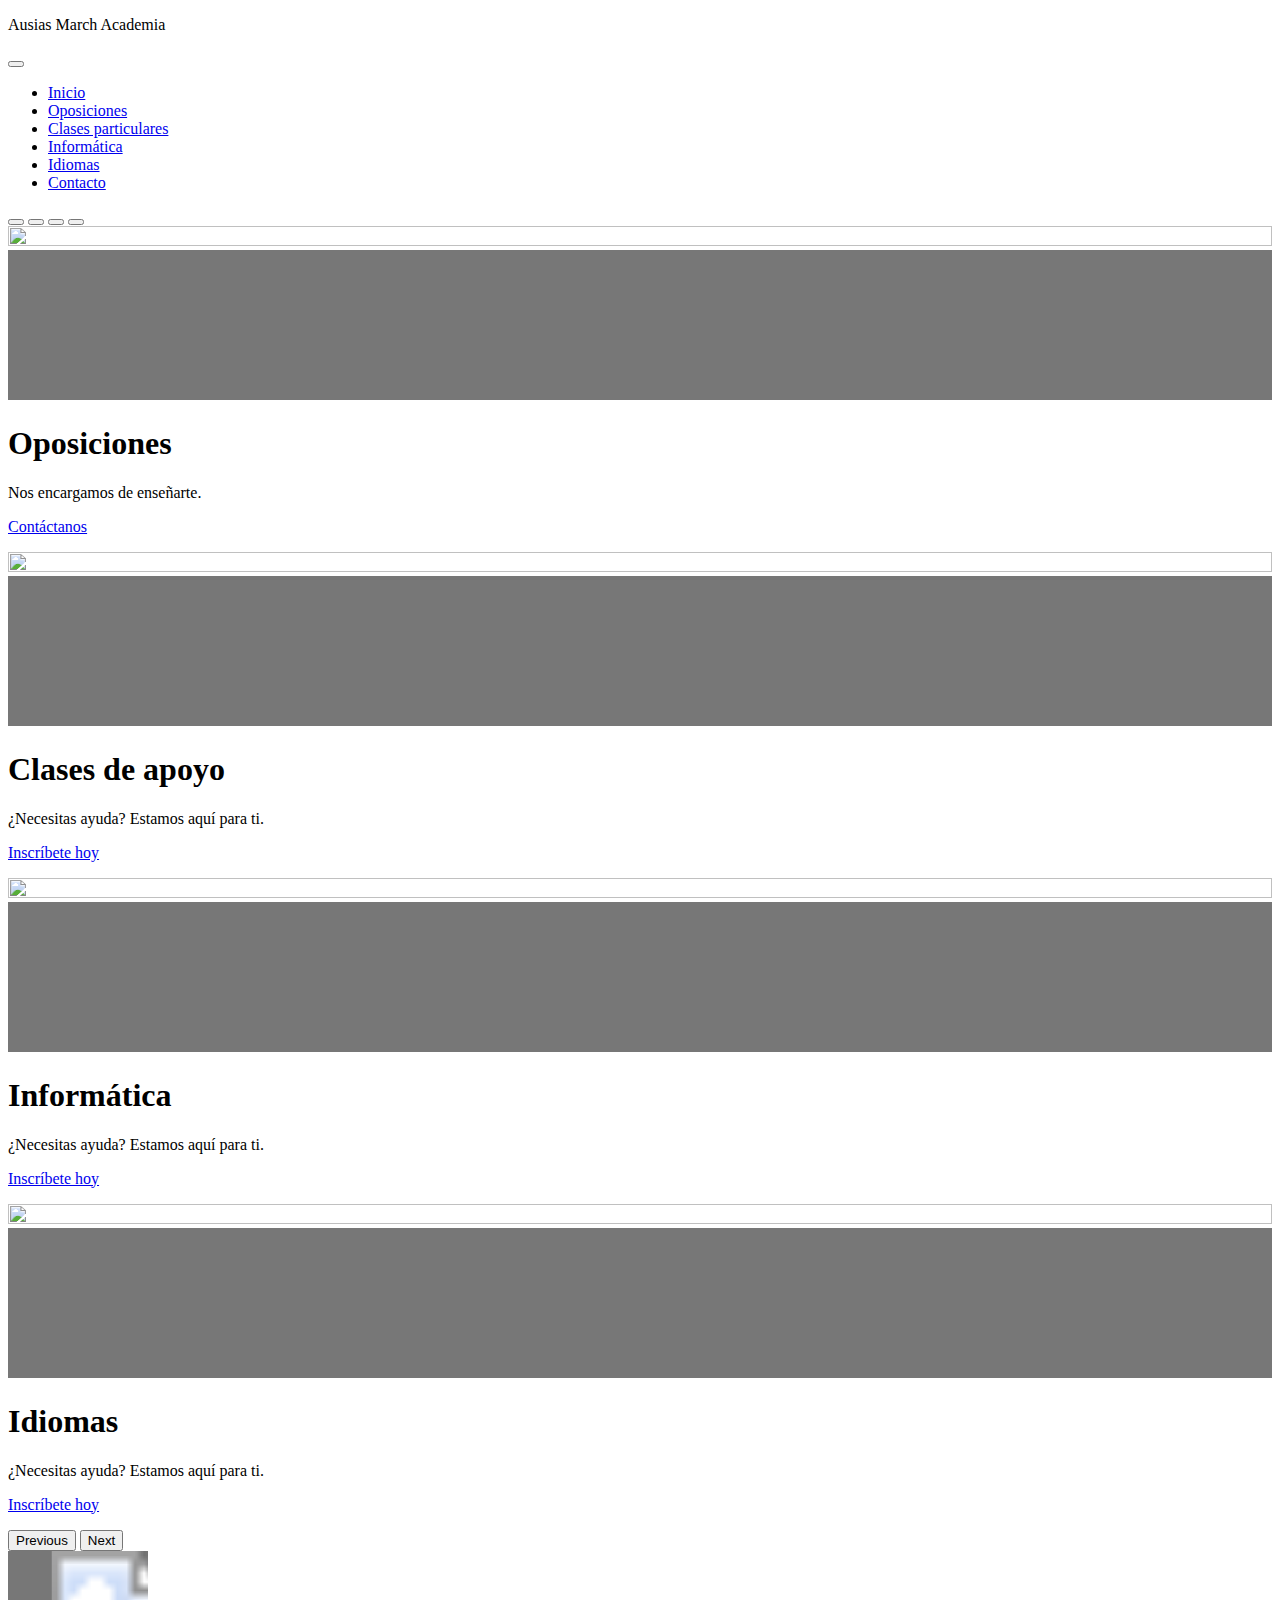
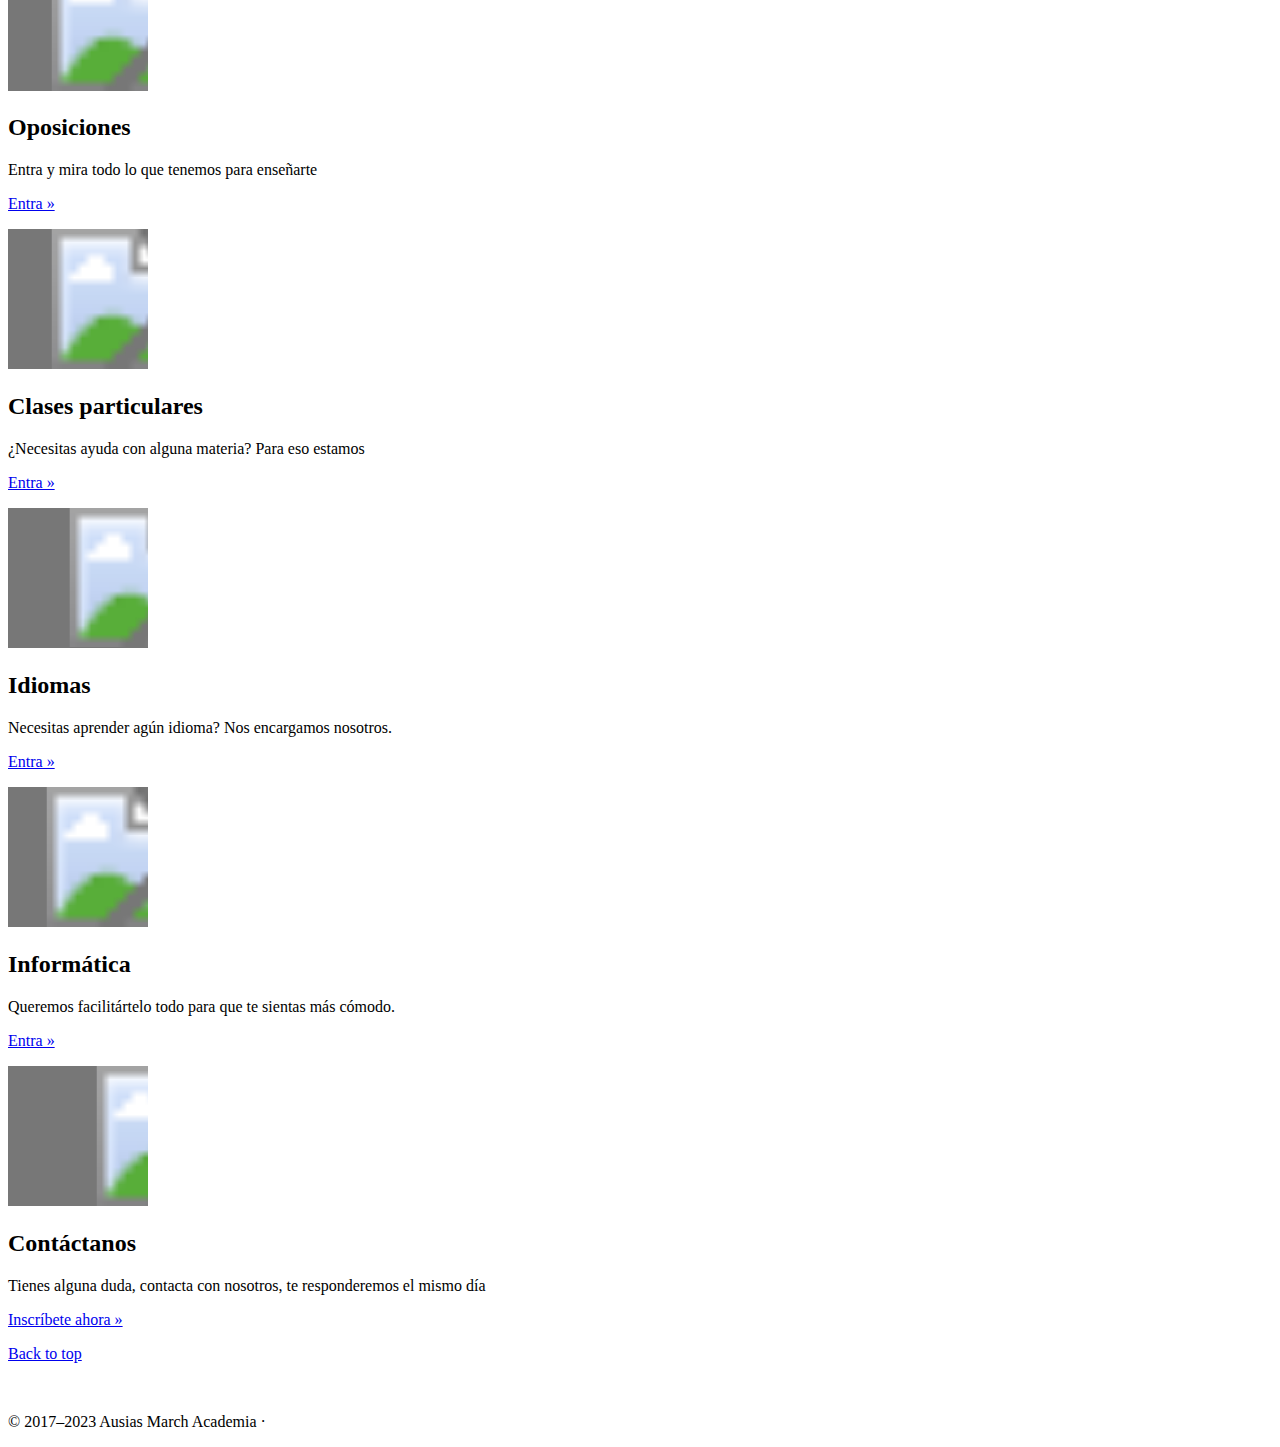
==== index.html @ 923b24c4 "Add files via upload" ====
<!doctype html>
<html lang="es">
  <head>
    <meta charset="utf-8">
    <meta name="viewport" content="width=device-width, initial-scale=1">
    <meta name="description" content="WEB AUSIAS MARCH Academia">
    <meta name="author" content="">
    <meta name="generator" content="">
    <link rel="shortcut icon" href="imgs/logo.ico"/>  
    <title>Ausias March Academia</title>  
    <link rel="canonical" href="https://getbootstrap.com/docs/5.2/examples/carousel/">
    <link href="assets/dist/css/bootstrap.min.css" rel="stylesheet">

    <style>
      .bd-placeholder-img {
        font-size: 1.125rem;
        text-anchor: middle;
        -webkit-user-select: none;
        -moz-user-select: none;
        user-select: none;
      }

      @media (min-width: 768px) {
        .bd-placeholder-img-lg {
          font-size: 3.5rem;
        }
      }

      .b-example-divider {
        height: 3rem;
        background-color: rgba(0, 0, 0, .1);
        border: solid rgba(0, 0, 0, .15);
        border-width: 1px 0;
        box-shadow: inset 0 .5em 1.5em rgba(0, 0, 0, .1), inset 0 .125em .5em rgba(0, 0, 0, .15);
      }

      .b-example-vr {
        flex-shrink: 0;
        width: 1.5rem;
        height: 100vh;
      }

      .bi {
        vertical-align: -.125em;
        fill: currentColor;
      }

      .nav-scroller {
        position: relative;
        z-index: 2;
        height: 2.75rem;
        overflow-y: hidden;
      }

      .nav-scroller .nav {
        display: flex;
        flex-wrap: nowrap;
        padding-bottom: 1rem;
        margin-top: -1px;
        overflow-x: auto;
        text-align: center;
        white-space: nowrap;
        -webkit-overflow-scrolling: touch;
      }
    </style>
    <!-- Custom styles for this template -->
    <link href="css/carousel.css" rel="stylesheet">
  </head>
  <body>
<header>
  <nav class="navbar navbar-expand-md navbar-dark fixed-top bg-dark">
    <div class="container-fluid">
      <p class="navbar-brand">Ausias March Academia</p>
      <button class="navbar-toggler" type="button" data-bs-toggle="collapse" data-bs-target="#navbarCollapse" aria-controls="navbarCollapse" aria-expanded="false" aria-label="Toggle navigation">
        <span class="navbar-toggler-icon"></span>
      </button>
      <div class="collapse navbar-collapse" id="navbarCollapse">
        <ul class="navbar-nav me-auto mb-2 mb-md-0">
          <li class="nav-item">
            <a class="nav-link active" aria-current="page" href="index.html">Inicio</a>
          </li>
          <li class="nav-item">
            <a class="nav-link active" aria-current="page" href="paginas/oposiciones.html">Oposiciones</a>
          </li>
          <li class="nav-item">
            <a class="nav-link active" aria-current="page" href="paginas/particulares.html">Clases particulares</a>
          </li>
          <li class="nav-item">
            <a class="nav-link active" aria-current="page" href="paginas/informatica.html">Informática</a>
          </li>
          <li class="nav-item">
            <a class="nav-link active" aria-current="page" href="paginas/idiomas.html">Idiomas</a>
          </li>
          <li class="nav-item">
            <a class="nav-link active" aria-current="page" href="mailto:ausiasmarch2022@gmail.com">Contacto</a>
          </li>
        </ul>
      </div>
    </div>
  </nav>
</header>

<main>
  <div id="myCarousel" class="carousel slide" data-bs-ride="carousel">
    <div class="carousel-indicators">
      <button type="button" data-bs-target="#myCarousel" data-bs-slide-to="0" class="active" aria-current="true" aria-label="Slide 1"></button>
      <button type="button" data-bs-target="#myCarousel" data-bs-slide-to="1" aria-label="Slide 2"></button>
      <button type="button" data-bs-target="#myCarousel" data-bs-slide-to="2" aria-label="Slide 3"></button>
      <button type="button" data-bs-target="#myCarousel" data-bs-slide-to="3" aria-label="Slide 4"></button>
    </div>




    <div class="carousel-inner">
      <div class="carousel-item active">
        <img src="imgs/playa.jpg" width="100%" height="100%" xmlns="http://www.w3.org/2000/svg" aria-hidden="true" preserveAspectRatio="xMidYMid slice" focusable="false">
        <svg class="bd-placeholder-img" width="100%" height="100%" xmlns="http://www.w3.org/2000/svg" aria-hidden="true" preserveAspectRatio="xMidYMid slice" focusable="false"><rect width="100%" height="100%" fill="#777"/></svg>
          
        <div class="container">
          <div class="carousel-caption text-start">
            <h1 class="grande">Oposiciones</h1>
            <p>Nos encargamos de enseñarte.</p>
            <p><a class="btn btn-lg btn-primary" href="paginas/oposiciones.html">Contáctanos</a></p>
          </div>
        </div>
      </div>

      <div class="carousel-item">
        <img src="imgs/playa.jpg" width="100%" height="100%" xmlns="http://www.w3.org/2000/svg" aria-hidden="true" preserveAspectRatio="xMidYMid slice" focusable="false" >
        <svg class="bd-placeholder-img" width="100%" height=auto xmlns="http://www.w3.org/2000/svg" aria-hidden="true" preserveAspectRatio="xMidYMid slice" focusable="false"><rect width="100%" height="100%" fill="#777"/></svg>

        <div class="container">
          <div class="carousel-caption text-start">
            <h1 class = "grande">Clases de apoyo</h1>
            <p>¿Necesitas ayuda? Estamos aquí para ti.</p>
            <p><a class="btn btn-lg btn-primary" href="paginas/particulares.html">Inscríbete hoy</a></p>
          </div>
        </div>
      </div>
       <div class="carousel-item">
        <img src="imgs/playa.jpg" width="100%" height="100%" xmlns="http://www.w3.org/2000/svg" aria-hidden="true" preserveAspectRatio="xMidYMid slice" focusable="false" >
        <svg class="bd-placeholder-img" width="100%" height=auto xmlns="http://www.w3.org/2000/svg" aria-hidden="true" preserveAspectRatio="xMidYMid slice" focusable="false"><rect width="100%" height="100%" fill="#777"/></svg>

        <div class="container">
          <div class="carousel-caption text-start">
            <h1 class="grande">Informática</h1>
            <p>¿Necesitas ayuda? Estamos aquí para ti.</p>
            <p><a class="btn btn-lg btn-primary" href="paginas/informatica.html">Inscríbete hoy</a></p>
          </div>
        </div>
      </div> 
        
        <div class="carousel-item">
        <img src="imgs/playa.jpg" width="100%" height="100%" xmlns="http://www.w3.org/2000/svg" aria-hidden="true" preserveAspectRatio="xMidYMid slice" focusable="false" >
        <svg class="bd-placeholder-img" width="100%" height=auto xmlns="http://www.w3.org/2000/svg" aria-hidden="true" preserveAspectRatio="xMidYMid slice" focusable="false"><rect width="100%" height="100%" fill="#777"/></svg>

        <div class="container">
          <div class="carousel-caption text-start">
            <h1 class="grande">Idiomas</h1>
            <p>¿Necesitas ayuda? Estamos aquí para ti.</p>
            <p><a class="btn btn-lg btn-primary" href="idiomas.html">Inscríbete hoy</a></p>
          </div>
        </div>
      </div>
    </div>

    <button class="carousel-control-prev" type="button" data-bs-target="#myCarousel" data-bs-slide="prev">
      <span class="carousel-control-prev-icon" aria-hidden="true"></span>
      <span class="visually-hidden">Previous</span>
    </button>
    <button class="carousel-control-next" type="button" data-bs-target="#myCarousel" data-bs-slide="next">
      <span class="carousel-control-next-icon" aria-hidden="true"></span>
      <span class="visually-hidden">Next</span>
    </button>
  </div>

  <!-- Marketing messaging and featurettes
  ================================================== -->
  <!-- Wrap the rest of the page in another container to center all the content. -->

  <div class="container marketing">

    <!-- Three columns of text below the carousel -->
    <div class="row">

      <div class="col-lg-4">
        <svg class="bd-placeholder-img rounded-circle"   width="140" height="140" xmlns="http://www.w3.org/2000/svg" role="img" aria-label="Placeholder: 140x140" preserveAspectRatio="xMidYMid slice" focusable="false"><title>Oposiciones</title><rect width="100%" height="100%" fill="#777"/><text x="50%" y="50%" fill="#777" dy=".3em">140x140</text>
        <image xlink:href="imgs/laptop-3087585_640.jpg" width="210" height="140"  /></svg>
        <h2>Oposiciones</h2>
          <p>Entra y mira todo lo que tenemos para enseñarte</p>
          <p><a class="btn btn-secondary" href="paginas/oposiciones.html">Entra &raquo;</a></p>
      </div><!-- /.col-lg-4 -->


      <div class="col-lg-4">
        <svg class="bd-placeholder-img rounded-circle"   width="140" height="140" xmlns="http://www.w3.org/2000/svg" role="img" aria-label="Placeholder: 140x140" preserveAspectRatio="xMidYMid slice" focusable="false"><title>Clases</title><rect width="100%" height="100%" fill="#777"/><text x="50%" y="50%" fill="#777" dy=".3em">140x140</text>
        <image xlink:href="imgs/school-gafd03db22_640.jpg" width="210" height="140"  /></svg>
        <h2>Clases particulares</h2>
          <p>¿Necesitas ayuda con alguna materia? Para eso estamos</p>
          <p><a class="btn btn-secondary" href="paginas/particulares.html">Entra &raquo;</a></p>
      </div><!-- /.col-lg-4 -->


      <div class="col-lg-4">
        <svg class="bd-placeholder-img rounded-circle"   width="140" height="140" xmlns="http://www.w3.org/2000/svg" role="img" aria-label="Placeholder: 140x140" preserveAspectRatio="xMidYMid slice" focusable="false"><title>Idiomas</title><rect width="100%" height="100%" fill="#777"/><text x="50%" y="50%" fill="#777" dy=".3em">140x140</text>
        <image xlink:href="imgs/dictionary-g9b9ee6034_640.jpg" width="245" height="139"  /></svg>
        <h2>Idiomas</h2>
          <p>Necesitas aprender agún idioma? Nos encargamos nosotros.</p>
          <p><a class="btn btn-secondary" href="paginas/idiomas.html">Entra &raquo;</a></p>
      </div><!-- /.col-lg-4 -->

      <div class="col-lg-4">
        <svg class="bd-placeholder-img rounded-circle" width="140" height="140" xmlns="http://www.w3.org/2000/svg" role="img" aria-label="Placeholder: 140x140" preserveAspectRatio="xMidYMid slice" focusable="false"><title>Informática</title><rect width="100%" height="100%" fill="#777"/><text x="50%" y="50%" fill="#777" dy=".3em">140x140</text>
        <image xlink:href="imgs/computer-gb63e58fa3_640.jpg" width="200" height="140"  /></svg>
        <h2>Informática</h2>
        <p>Queremos facilitártelo todo para que te sientas más cómodo.</p>
        <p><a class="btn btn-secondary" href="paginas/informatica.html">Entra &raquo;</a></p>
      </div><!-- /.col-lg-4 -->

      <div class="col-lg-4">
        <svg class="bd-placeholder-img rounded-circle"   width="140" height="140" xmlns="http://www.w3.org/2000/svg" role="img" aria-label="Placeholder: 140x140" preserveAspectRatio="xMidYMid slice" focusable="false"><title>Contacto</title><rect width="100%" height="100%" fill="#777"/><text x="50%" y="50%" fill="#777" dy=".3em">140x140</text>
        <image xlink:href="imgs/finger-ge93e447e1_640.jpg" width="300" height="140"  /></svg>
        <h2>Contáctanos</h2>
        <p>Tienes alguna duda, contacta con nosotros, te responderemos el mismo día</p>
        <p><a class="btn btn-secondary" href="mailto:ausiasmarch2022@gmail.com">Inscríbete ahora &raquo;</a></p>
      </div>
    </div>
    <!-- START THE FEATURETTES -->
    <!-- /END THE FEATURETTES -->
  </div><!-- /.container -->
  <!-- FOOTER -->
  <footer class="container">
    <p class="float-end"><a class="btn btn-secondary" href="#">Back to top</a></p>
    <br>
    <p>&copy; 2017–2023 Ausias March Academia &middot;</p>
  </footer>
</main>
<script src="assets/dist/js/bootstrap.bundle.min.js"></script>
  </body>
</html>
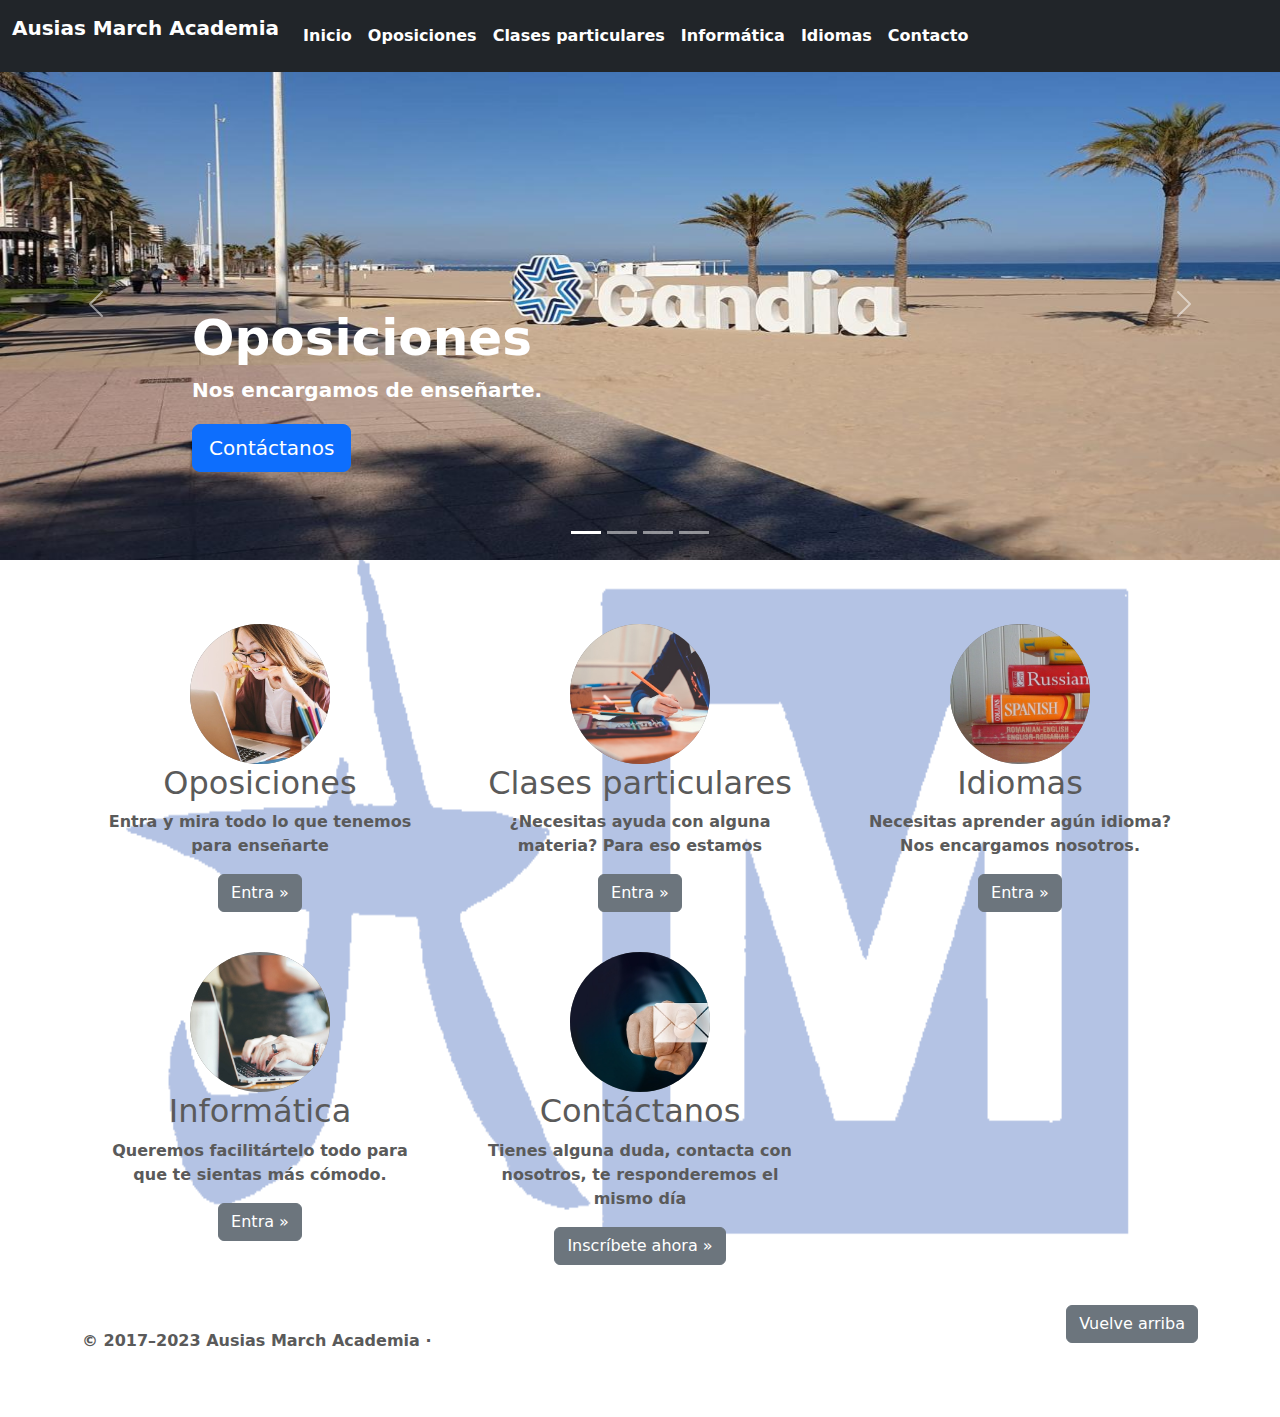
==== commit 5ce16cc0: "Add files via upload" ====
--- a/index.html
+++ b/index.html
@@ -109,9 +109,6 @@
       <button type="button" data-bs-target="#myCarousel" data-bs-slide-to="3" aria-label="Slide 4"></button>
     </div>
 
-
-
-
     <div class="carousel-inner">
       <div class="carousel-item active">
         <img src="imgs/playa.jpg" width="100%" height="100%" xmlns="http://www.w3.org/2000/svg" aria-hidden="true" preserveAspectRatio="xMidYMid slice" focusable="false">
@@ -231,7 +228,7 @@
   </div><!-- /.container -->
   <!-- FOOTER -->
   <footer class="container">
-    <p class="float-end"><a class="btn btn-secondary" href="#">Back to top</a></p>
+    <p class="float-end"><a class="btn btn-secondary" href="#">Vuelve arriba</a></p>
     <br>
     <p>&copy; 2017–2023 Ausias March Academia &middot;</p>
   </footer>
--- a/css/carousel.css
+++ b/css/carousel.css
@@ -0,0 +1,98 @@
+/* GLOBAL STYLES
+-------------------------------------------------- */
+/* Padding below the footer and lighter body text */
+
+body {
+  padding-top: 3rem;
+  padding-bottom: 3rem;
+  color: #5a5a5a;
+  background-image: url(../imgs/fondo.png);
+  background-repeat: no-repeat;
+  background-size: 85% 85%;
+  background-position:bottom;
+  font-weight: bold;  
+        margin: 2;
+        padding: 2;
+        border: 2;
+}
+
+.grande {
+  font-size: 50px;
+  font-weight: bold;
+      
+    
+}
+    
+
+
+/* CUSTOMIZE THE CAROUSEL
+-------------------------------------------------- */
+
+/* Carousel base class */
+.carousel {
+  margin-bottom: 4rem;
+}
+/* Since positioning the image, we need to help out the caption */
+.carousel-caption {
+  bottom: 3rem;
+  z-index: 10;
+}
+
+/* Declare heights because of positioning of img element */
+.carousel-item {
+  height: 32rem;
+}
+
+
+/* MARKETING CONTENT
+-------------------------------------------------- */
+
+/* Center align the text within the three columns below the carousel */
+.marketing .col-lg-4 {
+  margin-bottom: 1.5rem;
+  text-align: center;
+}
+/* rtl:begin:ignore */
+.marketing .col-lg-4 p {
+  margin-right: .75rem;
+  margin-left: .75rem;
+}
+/* rtl:end:ignore */
+
+
+/* Featurettes
+------------------------- */
+
+.featurette-divider {
+  margin: 5rem 0; /* Space out the Bootstrap <hr> more */
+}
+
+/* Thin out the marketing headings */
+/* rtl:begin:remove */
+.featurette-heading {
+  letter-spacing: -.05rem;
+}
+
+/* rtl:end:remove */
+
+/* RESPONSIVE CSS
+-------------------------------------------------- */
+
+@media (min-width: 40em) {
+  /* Bump up size of carousel content */
+  .carousel-caption p {
+    margin-bottom: 1.25rem;
+    font-size: 1.25rem;
+    line-height: 1.4;
+  }
+
+  .featurette-heading {
+    font-size: 50px;
+  }
+}
+
+@media (min-width: 62em) {
+  .featurette-heading {
+    margin-top: 7rem;
+  }
+}
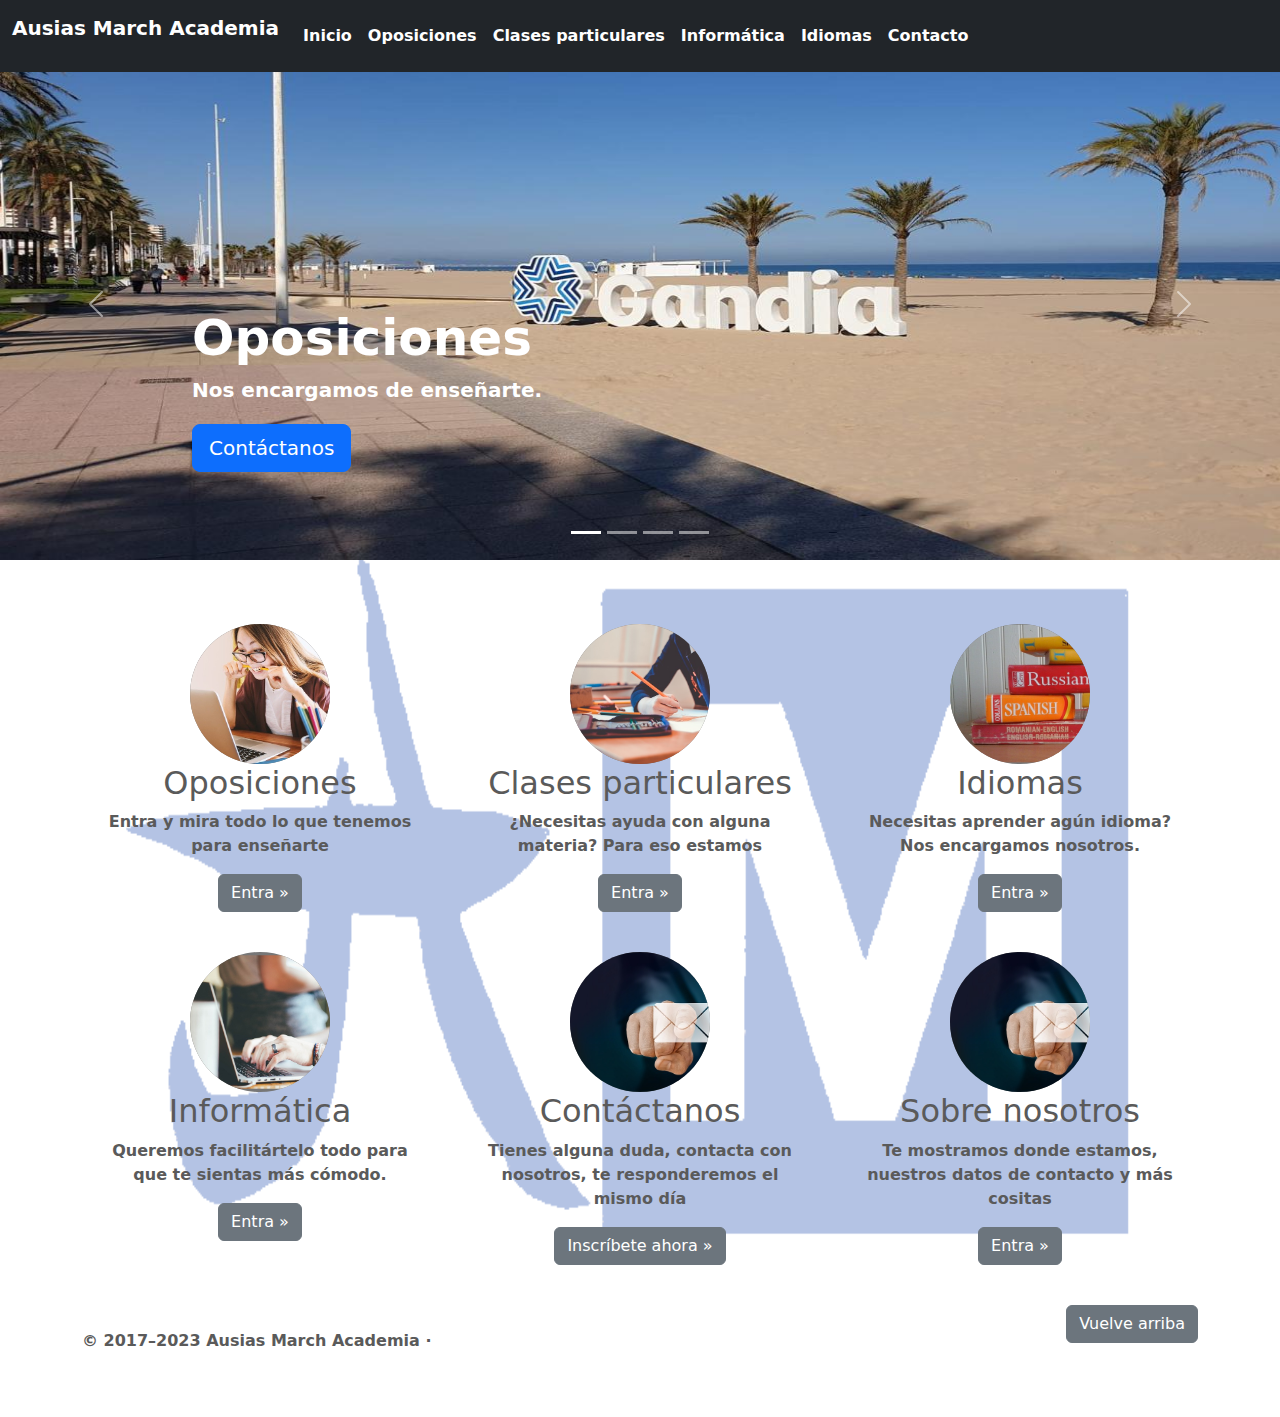
==== commit 902b1b3a: "Add files via upload" ====
--- a/index.html
+++ b/index.html
@@ -10,7 +10,7 @@
     <title>Ausias March Academia</title>  
     <link rel="canonical" href="https://getbootstrap.com/docs/5.2/examples/carousel/">
     <link href="assets/dist/css/bootstrap.min.css" rel="stylesheet">
-
+    <link href="css/carousel.css" rel="stylesheet">
     <style>
       .bd-placeholder-img {
         font-size: 1.125rem;
@@ -62,57 +62,55 @@
         white-space: nowrap;
         -webkit-overflow-scrolling: touch;
       }
-    </style>
-    <!-- Custom styles for this template -->
-    <link href="css/carousel.css" rel="stylesheet">
+    </style>    
   </head>
+    
   <body>
-<header>
-  <nav class="navbar navbar-expand-md navbar-dark fixed-top bg-dark">
-    <div class="container-fluid">
-      <p class="navbar-brand">Ausias March Academia</p>
-      <button class="navbar-toggler" type="button" data-bs-toggle="collapse" data-bs-target="#navbarCollapse" aria-controls="navbarCollapse" aria-expanded="false" aria-label="Toggle navigation">
-        <span class="navbar-toggler-icon"></span>
-      </button>
-      <div class="collapse navbar-collapse" id="navbarCollapse">
-        <ul class="navbar-nav me-auto mb-2 mb-md-0">
-          <li class="nav-item">
-            <a class="nav-link active" aria-current="page" href="index.html">Inicio</a>
-          </li>
-          <li class="nav-item">
-            <a class="nav-link active" aria-current="page" href="paginas/oposiciones.html">Oposiciones</a>
-          </li>
-          <li class="nav-item">
-            <a class="nav-link active" aria-current="page" href="paginas/particulares.html">Clases particulares</a>
-          </li>
-          <li class="nav-item">
-            <a class="nav-link active" aria-current="page" href="paginas/informatica.html">Informática</a>
-          </li>
-          <li class="nav-item">
-            <a class="nav-link active" aria-current="page" href="paginas/idiomas.html">Idiomas</a>
-          </li>
-          <li class="nav-item">
-            <a class="nav-link active" aria-current="page" href="mailto:ausiasmarch2022@gmail.com">Contacto</a>
-          </li>
-        </ul>
-      </div>
-    </div>
-  </nav>
-</header>
-
-<main>
-  <div id="myCarousel" class="carousel slide" data-bs-ride="carousel">
-    <div class="carousel-indicators">
-      <button type="button" data-bs-target="#myCarousel" data-bs-slide-to="0" class="active" aria-current="true" aria-label="Slide 1"></button>
-      <button type="button" data-bs-target="#myCarousel" data-bs-slide-to="1" aria-label="Slide 2"></button>
-      <button type="button" data-bs-target="#myCarousel" data-bs-slide-to="2" aria-label="Slide 3"></button>
-      <button type="button" data-bs-target="#myCarousel" data-bs-slide-to="3" aria-label="Slide 4"></button>
-    </div>
-
-    <div class="carousel-inner">
-      <div class="carousel-item active">
-        <img src="imgs/playa.jpg" width="100%" height="100%" xmlns="http://www.w3.org/2000/svg" aria-hidden="true" preserveAspectRatio="xMidYMid slice" focusable="false">
-        <svg class="bd-placeholder-img" width="100%" height="100%" xmlns="http://www.w3.org/2000/svg" aria-hidden="true" preserveAspectRatio="xMidYMid slice" focusable="false"><rect width="100%" height="100%" fill="#777"/></svg>
+    <header>
+      <nav class="navbar navbar-expand-md navbar-dark fixed-top bg-dark">
+        <div class="container-fluid">
+          <p class="navbar-brand">Ausias March Academia</p>
+        <div class="collapse navbar-collapse" id="navbarCollapse">
+          <ul class="navbar-nav me-auto mb-2 mb-md-0">
+            <li class="nav-item">
+              <a class="nav-link active" aria-current="page" href="index.html">Inicio</a>
+            </li>
+            <li class="nav-item">
+              <a class="nav-link active" aria-current="page" href="paginas/oposiciones.html">Oposiciones</a>
+            </li>
+            <li class="nav-item">
+              <a class="nav-link active" aria-current="page" href="paginas/particulares.html">Clases particulares</a>
+            </li>
+            <li class="nav-item">
+              <a class="nav-link active" aria-current="page" href="paginas/informatica.html">Informática</a>
+            </li>
+            <li class="nav-item">
+              <a class="nav-link active" aria-current="page" href="paginas/idiomas.html">Idiomas</a>
+            </li>
+            <li class="nav-item">
+              <a class="nav-link active" aria-current="page" href="mailto:ausiasmarch2022@gmail.com">Contacto</a>
+            </li>
+          </ul>
+        </div>
+      </div>
+    </nav>
+    </header>
+
+  <main>
+    <div id="myCarousel" class="carousel slide" data-bs-ride="carousel">
+      <div class="carousel-indicators">
+        <button type="button" data-bs-target="#myCarousel" data-bs-slide-to="0" class="active" aria-current="true" aria-label="Slide 1"></button>
+        <button type="button" data-bs-target="#myCarousel" data-bs-slide-to="1" aria-label="Slide 2"></button>
+        <button type="button" data-bs-target="#myCarousel" data-bs-slide-to="2" aria-label="Slide 3"></button>
+        <button type="button" data-bs-target="#myCarousel" data-bs-slide-to="3" aria-label="Slide 4"></button>
+      </div>
+
+      <div class="carousel-inner">
+        <div class="carousel-item active">
+          <img src="imgs/playa.jpg" width="100%" height="100%" xmlns="http://www.w3.org/2000/svg" aria-hidden="true" preserveAspectRatio="xMidYMid slice" focusable="false">
+          <svg class="bd-placeholder-img" width="100%" height="100%" xmlns="http://www.w3.org/2000/svg" aria-hidden="true" preserveAspectRatio="xMidYMid slice" focusable="false">
+            <rect width="100%" height="100%" fill="#777"/>
+          </svg>
           
         <div class="container">
           <div class="carousel-caption text-start">
@@ -124,9 +122,11 @@
       </div>
 
       <div class="carousel-item">
-        <img src="imgs/playa.jpg" width="100%" height="100%" xmlns="http://www.w3.org/2000/svg" aria-hidden="true" preserveAspectRatio="xMidYMid slice" focusable="false" >
-        <svg class="bd-placeholder-img" width="100%" height=auto xmlns="http://www.w3.org/2000/svg" aria-hidden="true" preserveAspectRatio="xMidYMid slice" focusable="false"><rect width="100%" height="100%" fill="#777"/></svg>
-
+        <img src="imgs/playa.jpg" width="100%" height="100%" xmlns="http://www.w3.org/2000/svg" aria-hidden="true" preserveAspectRatio="xMidYMid slice" focusable="false">
+        <svg class="bd-placeholder-img" width="100%" height=auto xmlns="http://www.w3.org/2000/svg" aria-hidden="true" preserveAspectRatio="xMidYMid slice" focusable="false">
+          <rect width="100%" height="100%" fill="#777"/>
+        </svg>
+          
         <div class="container">
           <div class="carousel-caption text-start">
             <h1 class = "grande">Clases de apoyo</h1>
@@ -135,9 +135,11 @@
           </div>
         </div>
       </div>
-       <div class="carousel-item">
-        <img src="imgs/playa.jpg" width="100%" height="100%" xmlns="http://www.w3.org/2000/svg" aria-hidden="true" preserveAspectRatio="xMidYMid slice" focusable="false" >
-        <svg class="bd-placeholder-img" width="100%" height=auto xmlns="http://www.w3.org/2000/svg" aria-hidden="true" preserveAspectRatio="xMidYMid slice" focusable="false"><rect width="100%" height="100%" fill="#777"/></svg>
+        <div class="carousel-item">
+          <img src="imgs/playa.jpg" width="100%" height="100%" xmlns="http://www.w3.org/2000/svg" aria-hidden="true" preserveAspectRatio="xMidYMid slice" focusable="false" >
+          <svg class="bd-placeholder-img" width="100%" height=auto xmlns="http://www.w3.org/2000/svg" aria-hidden="true" preserveAspectRatio="xMidYMid slice" focusable="false">
+            <rect width="100%" height="100%" fill="#777"/>
+          </svg>
 
         <div class="container">
           <div class="carousel-caption text-start">
@@ -149,38 +151,33 @@
       </div> 
         
         <div class="carousel-item">
-        <img src="imgs/playa.jpg" width="100%" height="100%" xmlns="http://www.w3.org/2000/svg" aria-hidden="true" preserveAspectRatio="xMidYMid slice" focusable="false" >
-        <svg class="bd-placeholder-img" width="100%" height=auto xmlns="http://www.w3.org/2000/svg" aria-hidden="true" preserveAspectRatio="xMidYMid slice" focusable="false"><rect width="100%" height="100%" fill="#777"/></svg>
-
-        <div class="container">
-          <div class="carousel-caption text-start">
-            <h1 class="grande">Idiomas</h1>
-            <p>¿Necesitas ayuda? Estamos aquí para ti.</p>
-            <p><a class="btn btn-lg btn-primary" href="idiomas.html">Inscríbete hoy</a></p>
-          </div>
-        </div>
-      </div>
+          <img src="imgs/playa.jpg" width="100%" height="100%" xmlns="http://www.w3.org/2000/svg" aria-hidden="true" preserveAspectRatio="xMidYMid slice" focusable="false">
+          <svg class="bd-placeholder-img" width="100%" height=auto xmlns="http://www.w3.org/2000/svg" aria-hidden="true" preserveAspectRatio="xMidYMid slice" focusable="false">
+            <rect width="100%" height="100%" fill="#777"/>
+          </svg>
+
+          <div class="container">
+            <div class="carousel-caption text-start">
+              <h1 class="grande">Idiomas</h1>
+              <p>¿Necesitas ayuda? Estamos aquí para ti.</p>
+              <p><a class="btn btn-lg btn-primary" href="idiomas.html">Inscríbete hoy</a></p>
+            </div>
+          </div>
+        </div>
+      </div>
+
+      <button class="carousel-control-prev" type="button" data-bs-target="#myCarousel" data-bs-slide="prev">
+        <span class="carousel-control-prev-icon" aria-hidden="true"></span>
+        <span class="visually-hidden">Previous</span>
+      </button>
+      <button class="carousel-control-next" type="button" data-bs-target="#myCarousel" data-bs-slide="next">
+        <span class="carousel-control-next-icon" aria-hidden="true"></span>
+        <span class="visually-hidden">Next</span>
+      </button>
     </div>
-
-    <button class="carousel-control-prev" type="button" data-bs-target="#myCarousel" data-bs-slide="prev">
-      <span class="carousel-control-prev-icon" aria-hidden="true"></span>
-      <span class="visually-hidden">Previous</span>
-    </button>
-    <button class="carousel-control-next" type="button" data-bs-target="#myCarousel" data-bs-slide="next">
-      <span class="carousel-control-next-icon" aria-hidden="true"></span>
-      <span class="visually-hidden">Next</span>
-    </button>
-  </div>
-
-  <!-- Marketing messaging and featurettes
-  ================================================== -->
-  <!-- Wrap the rest of the page in another container to center all the content. -->
-
   <div class="container marketing">
-
     <!-- Three columns of text below the carousel -->
     <div class="row">
-
       <div class="col-lg-4">
         <svg class="bd-placeholder-img rounded-circle"   width="140" height="140" xmlns="http://www.w3.org/2000/svg" role="img" aria-label="Placeholder: 140x140" preserveAspectRatio="xMidYMid slice" focusable="false"><title>Oposiciones</title><rect width="100%" height="100%" fill="#777"/><text x="50%" y="50%" fill="#777" dy=".3em">140x140</text>
         <image xlink:href="imgs/laptop-3087585_640.jpg" width="210" height="140"  /></svg>
@@ -192,7 +189,7 @@
 
       <div class="col-lg-4">
         <svg class="bd-placeholder-img rounded-circle"   width="140" height="140" xmlns="http://www.w3.org/2000/svg" role="img" aria-label="Placeholder: 140x140" preserveAspectRatio="xMidYMid slice" focusable="false"><title>Clases</title><rect width="100%" height="100%" fill="#777"/><text x="50%" y="50%" fill="#777" dy=".3em">140x140</text>
-        <image xlink:href="imgs/school-gafd03db22_640.jpg" width="210" height="140"  /></svg>
+        <image xlink:href="imgs/school-gafd03db22_640.jpg" width="210" height="140"/></svg>
         <h2>Clases particulares</h2>
           <p>¿Necesitas ayuda con alguna materia? Para eso estamos</p>
           <p><a class="btn btn-secondary" href="paginas/particulares.html">Entra &raquo;</a></p>
@@ -201,7 +198,7 @@
 
       <div class="col-lg-4">
         <svg class="bd-placeholder-img rounded-circle"   width="140" height="140" xmlns="http://www.w3.org/2000/svg" role="img" aria-label="Placeholder: 140x140" preserveAspectRatio="xMidYMid slice" focusable="false"><title>Idiomas</title><rect width="100%" height="100%" fill="#777"/><text x="50%" y="50%" fill="#777" dy=".3em">140x140</text>
-        <image xlink:href="imgs/dictionary-g9b9ee6034_640.jpg" width="245" height="139"  /></svg>
+        <image xlink:href="imgs/dictionary-g9b9ee6034_640.jpg" width="245" height="139"/></svg>
         <h2>Idiomas</h2>
           <p>Necesitas aprender agún idioma? Nos encargamos nosotros.</p>
           <p><a class="btn btn-secondary" href="paginas/idiomas.html">Entra &raquo;</a></p>
@@ -209,7 +206,7 @@
 
       <div class="col-lg-4">
         <svg class="bd-placeholder-img rounded-circle" width="140" height="140" xmlns="http://www.w3.org/2000/svg" role="img" aria-label="Placeholder: 140x140" preserveAspectRatio="xMidYMid slice" focusable="false"><title>Informática</title><rect width="100%" height="100%" fill="#777"/><text x="50%" y="50%" fill="#777" dy=".3em">140x140</text>
-        <image xlink:href="imgs/computer-gb63e58fa3_640.jpg" width="200" height="140"  /></svg>
+        <image xlink:href="imgs/computer-gb63e58fa3_640.jpg" width="200" height="140"/></svg>
         <h2>Informática</h2>
         <p>Queremos facilitártelo todo para que te sientas más cómodo.</p>
         <p><a class="btn btn-secondary" href="paginas/informatica.html">Entra &raquo;</a></p>
@@ -217,10 +214,17 @@
 
       <div class="col-lg-4">
         <svg class="bd-placeholder-img rounded-circle"   width="140" height="140" xmlns="http://www.w3.org/2000/svg" role="img" aria-label="Placeholder: 140x140" preserveAspectRatio="xMidYMid slice" focusable="false"><title>Contacto</title><rect width="100%" height="100%" fill="#777"/><text x="50%" y="50%" fill="#777" dy=".3em">140x140</text>
-        <image xlink:href="imgs/finger-ge93e447e1_640.jpg" width="300" height="140"  /></svg>
+        <image xlink:href="imgs/finger-ge93e447e1_640.jpg" width="300" height="140"/></svg>
         <h2>Contáctanos</h2>
         <p>Tienes alguna duda, contacta con nosotros, te responderemos el mismo día</p>
         <p><a class="btn btn-secondary" href="mailto:ausiasmarch2022@gmail.com">Inscríbete ahora &raquo;</a></p>
+      </div>
+      <div class="col-lg-4">
+        <svg class="bd-placeholder-img rounded-circle"   width="140" height="140" xmlns="http://www.w3.org/2000/svg" role="img" aria-label="Placeholder: 140x140" preserveAspectRatio="xMidYMid slice" focusable="false"><title>Contacto</title><rect width="100%" height="100%" fill="#777"/><text x="50%" y="50%" fill="#777" dy=".3em">140x140</text>
+        <image xlink:href="imgs/finger-ge93e447e1_640.jpg" width="300" height="140"/></svg>
+        <h2>Sobre nosotros</h2>
+        <p>Te mostramos donde estamos, nuestros datos de contacto y más cositas</p>
+        <p><a class="btn btn-secondary" href="paginas/nosotros.html">Entra &raquo;</a></p>
       </div>
     </div>
     <!-- START THE FEATURETTES -->
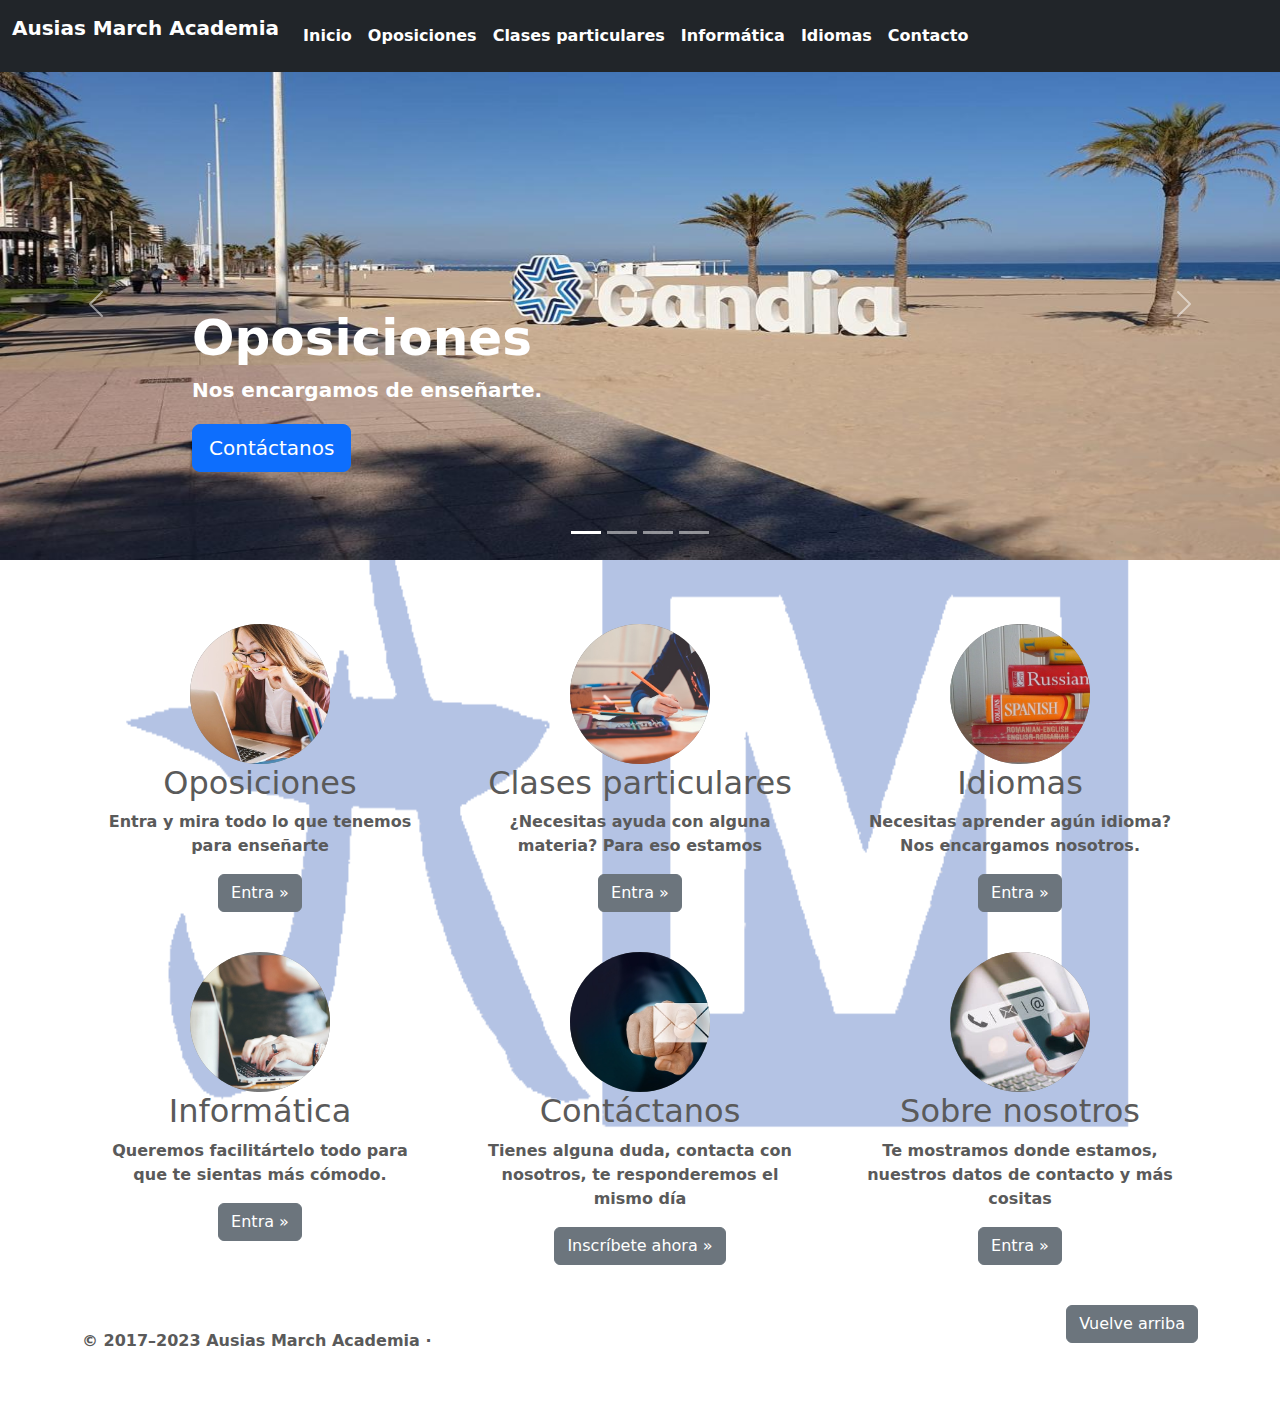
==== commit c62cdc07: "Add files via upload" ====
--- a/index.html
+++ b/index.html
@@ -220,8 +220,8 @@
         <p><a class="btn btn-secondary" href="mailto:ausiasmarch2022@gmail.com">Inscríbete ahora &raquo;</a></p>
       </div>
       <div class="col-lg-4">
-        <svg class="bd-placeholder-img rounded-circle"   width="140" height="140" xmlns="http://www.w3.org/2000/svg" role="img" aria-label="Placeholder: 140x140" preserveAspectRatio="xMidYMid slice" focusable="false"><title>Contacto</title><rect width="100%" height="100%" fill="#777"/><text x="50%" y="50%" fill="#777" dy=".3em">140x140</text>
-        <image xlink:href="imgs/finger-ge93e447e1_640.jpg" width="300" height="140"/></svg>
+        <svg class="bd-placeholder-img rounded-circle"   width="140" height="140" xmlns="http://www.w3.org/2000/svg" role="img" aria-label="Placeholder: 140x140" preserveAspectRatio="xMidYMid slice" focusable="false"><title>Datos</title><rect width="100%" height="100%" fill="#777"/><text x="50%" y="50%" fill="#777" dy=".3em">140x140</text>
+        <image xlink:href="imgs/contacto.jpg" width="140" height="139"/></svg>
         <h2>Sobre nosotros</h2>
         <p>Te mostramos donde estamos, nuestros datos de contacto y más cositas</p>
         <p><a class="btn btn-secondary" href="paginas/nosotros.html">Entra &raquo;</a></p>
--- a/css/carousel.css
+++ b/css/carousel.css
@@ -1,7 +1,5 @@
 /* GLOBAL STYLES
 -------------------------------------------------- */
-/* Padding below the footer and lighter body text */
-
 body {
   padding-top: 3rem;
   padding-bottom: 3rem;
@@ -9,7 +7,7 @@
   background-image: url(../imgs/fondo.png);
   background-repeat: no-repeat;
   background-size: 85% 85%;
-  background-position:bottom;
+  background-position:center;
   font-weight: bold;  
         margin: 2;
         padding: 2;
@@ -19,11 +17,34 @@
 .grande {
   font-size: 50px;
   font-weight: bold;
-      
+}
+
+.contenedor{
+    position: absolute;
+    display: inline-block;
+    text-align: left;
+    right: 10px;
+}
+.texto-mapa{
+    position: relative;
+    font-size: 50px;
+    font-weight: bold;
+    color: black;
     
 }
-    
 
+.titulos-dest{
+    position: relative;
+    font-size: 50px;
+    font-weight: bold;
+    color: black; 
+}
+
+.texto-dest{
+  font-size: 15px;
+}
+
+/* Padding below the footer and lighter body text */
 
 /* CUSTOMIZE THE CAROUSEL
 -------------------------------------------------- */
@@ -73,11 +94,6 @@
   letter-spacing: -.05rem;
 }
 
-/* rtl:end:remove */
-
-/* RESPONSIVE CSS
--------------------------------------------------- */
-
 @media (min-width: 40em) {
   /* Bump up size of carousel content */
   .carousel-caption p {
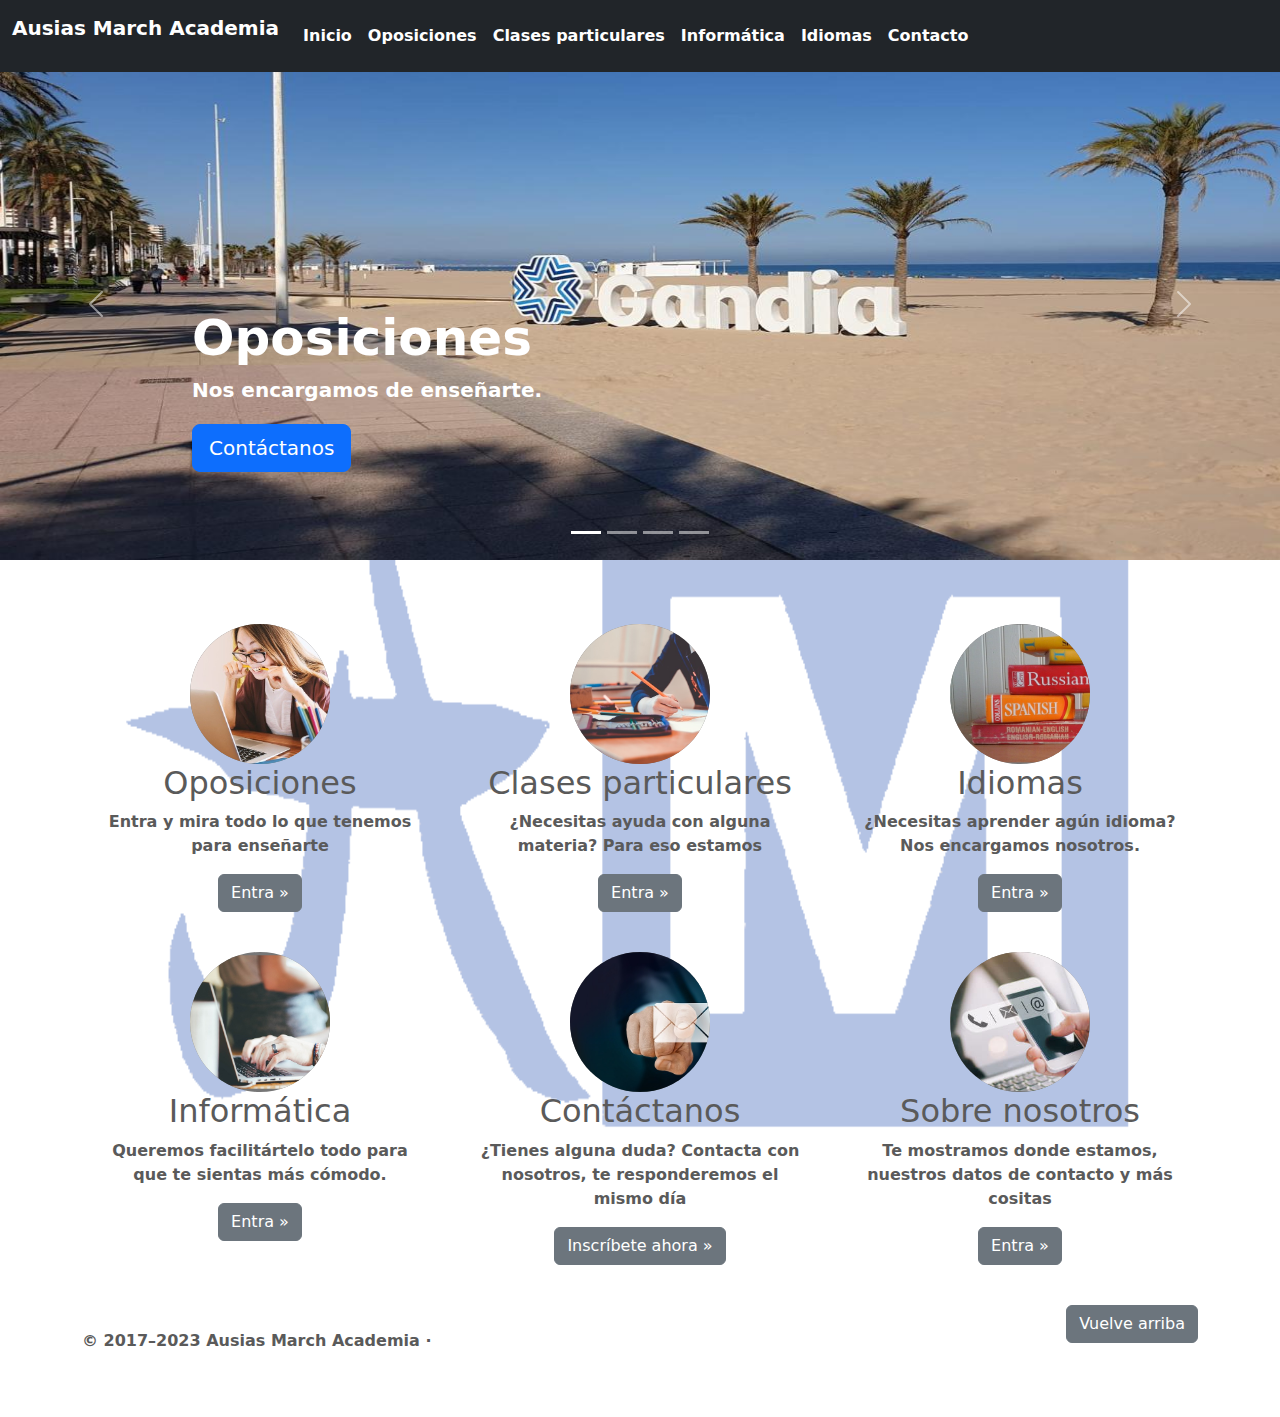
==== commit 7e0ee328: "Add files via upload" ====
--- a/index.html
+++ b/index.html
@@ -3,7 +3,7 @@
   <head>
     <meta charset="utf-8">
     <meta name="viewport" content="width=device-width, initial-scale=1">
-    <meta name="description" content="WEB AUSIAS MARCH Academia">
+    <meta name="description" content="Ausias March Academia">
     <meta name="author" content="">
     <meta name="generator" content="">
     <link rel="shortcut icon" href="imgs/logo.ico"/>  
@@ -186,7 +186,6 @@
           <p><a class="btn btn-secondary" href="paginas/oposiciones.html">Entra &raquo;</a></p>
       </div><!-- /.col-lg-4 -->
 
-
       <div class="col-lg-4">
         <svg class="bd-placeholder-img rounded-circle"   width="140" height="140" xmlns="http://www.w3.org/2000/svg" role="img" aria-label="Placeholder: 140x140" preserveAspectRatio="xMidYMid slice" focusable="false"><title>Clases</title><rect width="100%" height="100%" fill="#777"/><text x="50%" y="50%" fill="#777" dy=".3em">140x140</text>
         <image xlink:href="imgs/school-gafd03db22_640.jpg" width="210" height="140"/></svg>
@@ -195,12 +194,11 @@
           <p><a class="btn btn-secondary" href="paginas/particulares.html">Entra &raquo;</a></p>
       </div><!-- /.col-lg-4 -->
 
-
-      <div class="col-lg-4">
-        <svg class="bd-placeholder-img rounded-circle"   width="140" height="140" xmlns="http://www.w3.org/2000/svg" role="img" aria-label="Placeholder: 140x140" preserveAspectRatio="xMidYMid slice" focusable="false"><title>Idiomas</title><rect width="100%" height="100%" fill="#777"/><text x="50%" y="50%" fill="#777" dy=".3em">140x140</text>
+      <div class="col-lg-4">
+        <svg class="bd-placeholder-img rounded-circle" width="140" height="140" xmlns="http://www.w3.org/2000/svg" role="img" aria-label="Placeholder: 140x140" preserveAspectRatio="xMidYMid slice" focusable="false"><title>Idiomas</title><rect width="100%" height="100%" fill="#777"/><text x="50%" y="50%" fill="#777" dy=".3em">140x140</text>
         <image xlink:href="imgs/dictionary-g9b9ee6034_640.jpg" width="245" height="139"/></svg>
         <h2>Idiomas</h2>
-          <p>Necesitas aprender agún idioma? Nos encargamos nosotros.</p>
+          <p>¿Necesitas aprender agún idioma? Nos encargamos nosotros.</p>
           <p><a class="btn btn-secondary" href="paginas/idiomas.html">Entra &raquo;</a></p>
       </div><!-- /.col-lg-4 -->
 
@@ -216,7 +214,7 @@
         <svg class="bd-placeholder-img rounded-circle"   width="140" height="140" xmlns="http://www.w3.org/2000/svg" role="img" aria-label="Placeholder: 140x140" preserveAspectRatio="xMidYMid slice" focusable="false"><title>Contacto</title><rect width="100%" height="100%" fill="#777"/><text x="50%" y="50%" fill="#777" dy=".3em">140x140</text>
         <image xlink:href="imgs/finger-ge93e447e1_640.jpg" width="300" height="140"/></svg>
         <h2>Contáctanos</h2>
-        <p>Tienes alguna duda, contacta con nosotros, te responderemos el mismo día</p>
+        <p>¿Tienes alguna duda? Contacta con nosotros, te responderemos el mismo día</p>
         <p><a class="btn btn-secondary" href="mailto:ausiasmarch2022@gmail.com">Inscríbete ahora &raquo;</a></p>
       </div>
       <div class="col-lg-4">
--- a/css/carousel.css
+++ b/css/carousel.css
@@ -5,6 +5,7 @@
   padding-bottom: 3rem;
   color: #5a5a5a;
   background-image: url(../imgs/fondo.png);
+  
   background-repeat: no-repeat;
   background-size: 85% 85%;
   background-position:center;
@@ -14,9 +15,27 @@
         border: 2;
 }
 
+img {
+    max-width: 100%;
+}
+
 .grande {
   font-size: 50px;
   font-weight: bold;
+}
+
+.txgrande {
+    position: relative;
+    font-size: 20px;
+    font-weight: bold;
+    color: #5a5a5a;
+}
+
+.txtcontent {
+    position: relative;
+    font-size: 20px;
+    font-weight: bold;
+    color: black;
 }
 
 .contenedor{
@@ -29,19 +48,31 @@
     position: relative;
     font-size: 50px;
     font-weight: bold;
-    color: black;
-    
+    color: #5a5a5a;
+    display: flex;
 }
 
 .titulos-dest{
     position: relative;
     font-size: 50px;
     font-weight: bold;
-    color: black; 
+    color: #5a5a5a;
 }
 
 .texto-dest{
   font-size: 15px;
+}
+
+
+.contenido{
+
+  margin-top: 10px;
+  margin-right: 90px;
+  margin-bottom: 10px;
+  margin-left: 90px;
+  text-align: justify;
+    
+    
 }
 
 /* Padding below the footer and lighter body text */
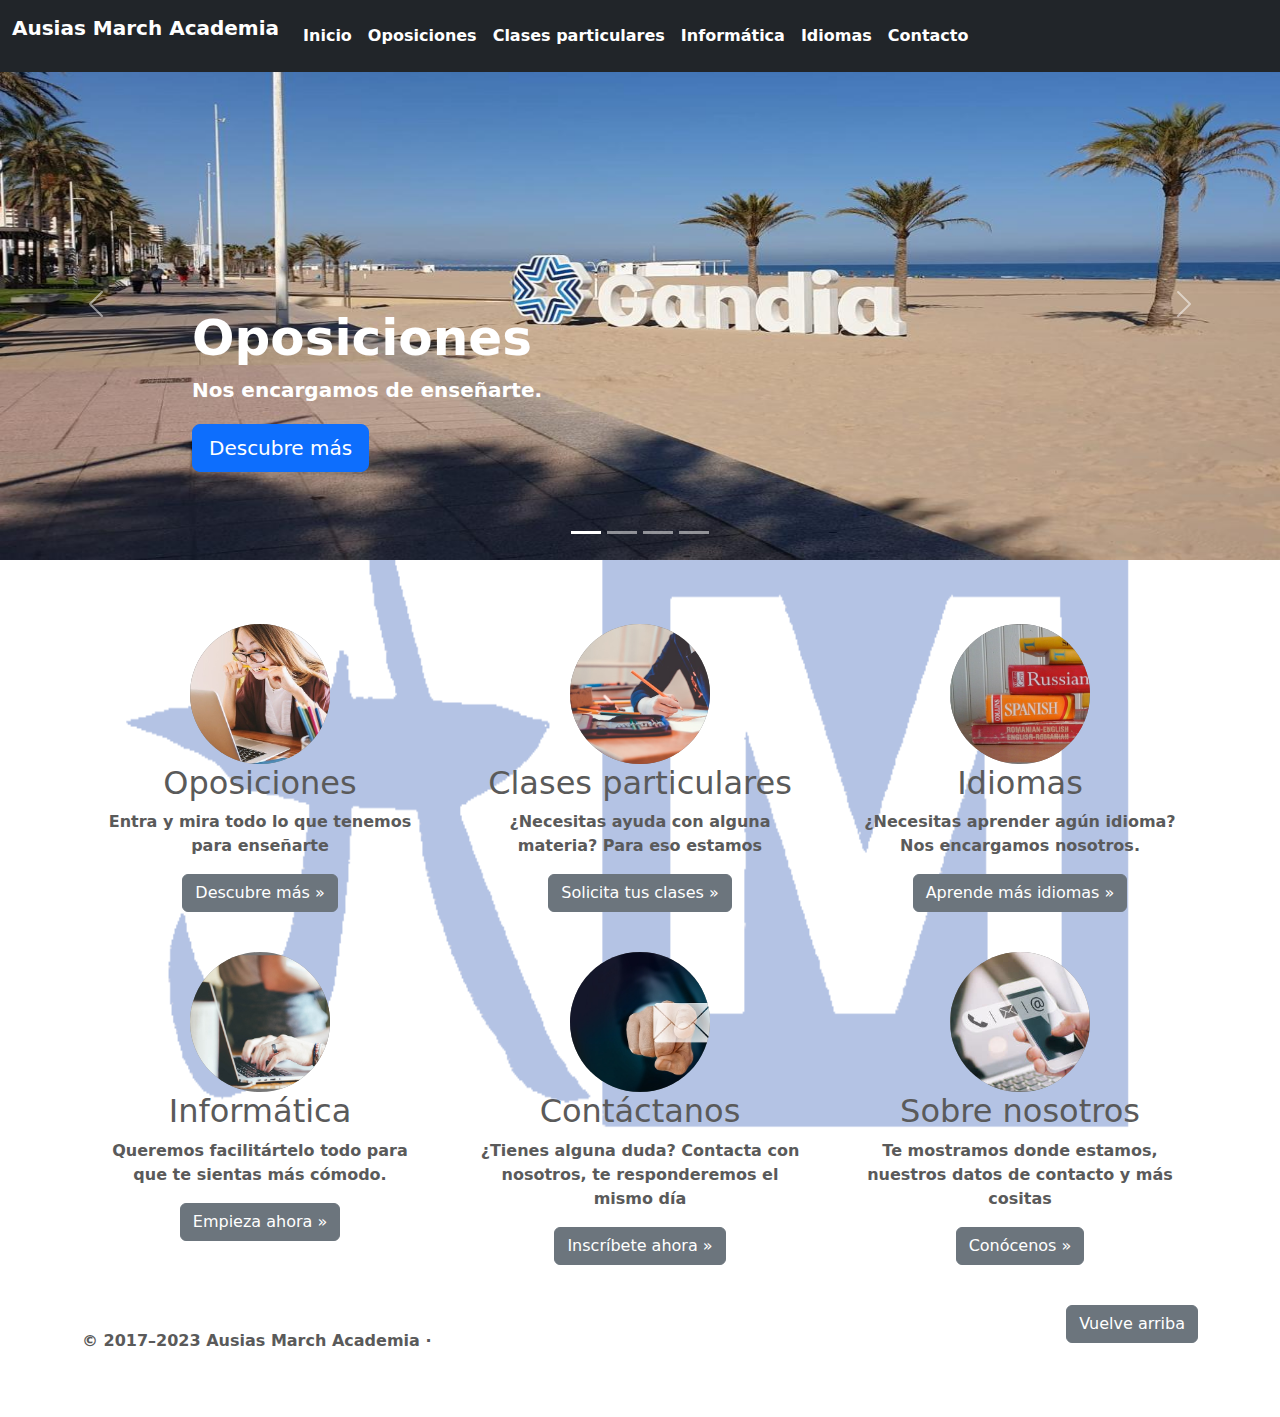
==== commit 04b96769: "Add files via upload" ====
--- a/index.html
+++ b/index.html
@@ -6,66 +6,16 @@
     <meta name="description" content="Ausias March Academia">
     <meta name="author" content="">
     <meta name="generator" content="">
-    <link rel="shortcut icon" href="imgs/logo.ico"/>  
+    <link rel="shortcut icon" href="imgs/logo.ico" alt="icono"/>  
     <title>Ausias March Academia</title>  
     <link rel="canonical" href="https://getbootstrap.com/docs/5.2/examples/carousel/">
     <link href="assets/dist/css/bootstrap.min.css" rel="stylesheet">
     <link href="css/carousel.css" rel="stylesheet">
-    <style>
-      .bd-placeholder-img {
-        font-size: 1.125rem;
-        text-anchor: middle;
-        -webkit-user-select: none;
-        -moz-user-select: none;
-        user-select: none;
-      }
-
-      @media (min-width: 768px) {
-        .bd-placeholder-img-lg {
-          font-size: 3.5rem;
-        }
-      }
-
-      .b-example-divider {
-        height: 3rem;
-        background-color: rgba(0, 0, 0, .1);
-        border: solid rgba(0, 0, 0, .15);
-        border-width: 1px 0;
-        box-shadow: inset 0 .5em 1.5em rgba(0, 0, 0, .1), inset 0 .125em .5em rgba(0, 0, 0, .15);
-      }
-
-      .b-example-vr {
-        flex-shrink: 0;
-        width: 1.5rem;
-        height: 100vh;
-      }
-
-      .bi {
-        vertical-align: -.125em;
-        fill: currentColor;
-      }
-
-      .nav-scroller {
-        position: relative;
-        z-index: 2;
-        height: 2.75rem;
-        overflow-y: hidden;
-      }
-
-      .nav-scroller .nav {
-        display: flex;
-        flex-wrap: nowrap;
-        padding-bottom: 1rem;
-        margin-top: -1px;
-        overflow-x: auto;
-        text-align: center;
-        white-space: nowrap;
-        -webkit-overflow-scrolling: touch;
-      }
-    </style>    
+    
   </head>
     
   <body>
+    
     <header>
       <nav class="navbar navbar-expand-md navbar-dark fixed-top bg-dark">
         <div class="container-fluid">
@@ -97,6 +47,7 @@
     </header>
 
   <main>
+
     <div id="myCarousel" class="carousel slide" data-bs-ride="carousel">
       <div class="carousel-indicators">
         <button type="button" data-bs-target="#myCarousel" data-bs-slide-to="0" class="active" aria-current="true" aria-label="Slide 1"></button>
@@ -107,7 +58,7 @@
 
       <div class="carousel-inner">
         <div class="carousel-item active">
-          <img src="imgs/playa.jpg" width="100%" height="100%" xmlns="http://www.w3.org/2000/svg" aria-hidden="true" preserveAspectRatio="xMidYMid slice" focusable="false">
+          <img src="imgs/playa.jpg" width="100%" height="100%" xmlns="http://www.w3.org/2000/svg" aria-hidden="true" preserveAspectRatio="xMidYMid slice" focusable="false" alt="playa">
           <svg class="bd-placeholder-img" width="100%" height="100%" xmlns="http://www.w3.org/2000/svg" aria-hidden="true" preserveAspectRatio="xMidYMid slice" focusable="false">
             <rect width="100%" height="100%" fill="#777"/>
           </svg>
@@ -116,13 +67,13 @@
           <div class="carousel-caption text-start">
             <h1 class="grande">Oposiciones</h1>
             <p>Nos encargamos de enseñarte.</p>
-            <p><a class="btn btn-lg btn-primary" href="paginas/oposiciones.html">Contáctanos</a></p>
+            <p><a class="btn btn-lg btn-primary" href="paginas/oposiciones.html">Descubre más</a></p>
           </div>
         </div>
       </div>
 
       <div class="carousel-item">
-        <img src="imgs/playa.jpg" width="100%" height="100%" xmlns="http://www.w3.org/2000/svg" aria-hidden="true" preserveAspectRatio="xMidYMid slice" focusable="false">
+        <img src="imgs/playa.jpg" width="100%" height="100%" xmlns="http://www.w3.org/2000/svg" aria-hidden="true" preserveAspectRatio="xMidYMid slice" focusable="false" alt="playa">
         <svg class="bd-placeholder-img" width="100%" height=auto xmlns="http://www.w3.org/2000/svg" aria-hidden="true" preserveAspectRatio="xMidYMid slice" focusable="false">
           <rect width="100%" height="100%" fill="#777"/>
         </svg>
@@ -131,12 +82,12 @@
           <div class="carousel-caption text-start">
             <h1 class = "grande">Clases de apoyo</h1>
             <p>¿Necesitas ayuda? Estamos aquí para ti.</p>
-            <p><a class="btn btn-lg btn-primary" href="paginas/particulares.html">Inscríbete hoy</a></p>
+            <p><a class="btn btn-lg btn-primary" href="paginas/particulares.html">Solicita tus clases</a></p>
           </div>
         </div>
       </div>
         <div class="carousel-item">
-          <img src="imgs/playa.jpg" width="100%" height="100%" xmlns="http://www.w3.org/2000/svg" aria-hidden="true" preserveAspectRatio="xMidYMid slice" focusable="false" >
+          <img src="imgs/playa.jpg" width="100%" height="100%" xmlns="http://www.w3.org/2000/svg" aria-hidden="true" preserveAspectRatio="xMidYMid slice" focusable="false" alt="playa">
           <svg class="bd-placeholder-img" width="100%" height=auto xmlns="http://www.w3.org/2000/svg" aria-hidden="true" preserveAspectRatio="xMidYMid slice" focusable="false">
             <rect width="100%" height="100%" fill="#777"/>
           </svg>
@@ -145,13 +96,13 @@
           <div class="carousel-caption text-start">
             <h1 class="grande">Informática</h1>
             <p>¿Necesitas ayuda? Estamos aquí para ti.</p>
-            <p><a class="btn btn-lg btn-primary" href="paginas/informatica.html">Inscríbete hoy</a></p>
+            <p><a class="btn btn-lg btn-primary" href="paginas/informatica.html">Empieza ahora</a></p>
           </div>
         </div>
       </div> 
         
         <div class="carousel-item">
-          <img src="imgs/playa.jpg" width="100%" height="100%" xmlns="http://www.w3.org/2000/svg" aria-hidden="true" preserveAspectRatio="xMidYMid slice" focusable="false">
+          <img src="imgs/playa.jpg" width="100%" height="100%" xmlns="http://www.w3.org/2000/svg" aria-hidden="true" preserveAspectRatio="xMidYMid slice" focusable="false" alt="playa">
           <svg class="bd-placeholder-img" width="100%" height=auto xmlns="http://www.w3.org/2000/svg" aria-hidden="true" preserveAspectRatio="xMidYMid slice" focusable="false">
             <rect width="100%" height="100%" fill="#777"/>
           </svg>
@@ -160,7 +111,7 @@
             <div class="carousel-caption text-start">
               <h1 class="grande">Idiomas</h1>
               <p>¿Necesitas ayuda? Estamos aquí para ti.</p>
-              <p><a class="btn btn-lg btn-primary" href="idiomas.html">Inscríbete hoy</a></p>
+              <p><a class="btn btn-lg btn-primary" href="/paginas/idiomas.html">Aprende más idiomas </a></p>
             </div>
           </div>
         </div>
@@ -175,15 +126,18 @@
         <span class="visually-hidden">Next</span>
       </button>
     </div>
+
+<!-- CONTENIDO -->
+ 
   <div class="container marketing">
-    <!-- Three columns of text below the carousel -->
     <div class="row">
       <div class="col-lg-4">
-        <svg class="bd-placeholder-img rounded-circle"   width="140" height="140" xmlns="http://www.w3.org/2000/svg" role="img" aria-label="Placeholder: 140x140" preserveAspectRatio="xMidYMid slice" focusable="false"><title>Oposiciones</title><rect width="100%" height="100%" fill="#777"/><text x="50%" y="50%" fill="#777" dy=".3em">140x140</text>
+        <svg class="bd-placeholder-img rounded-circle"   width="140" height="140" xmlns="http://www.w3.org/2000/svg" role="img" aria-label="Placeholder: 140x140" preserveAspectRatio="xMidYMid slice" focusable="false"><title>Oposiciones</title>
+          <rect width="100%" height="100%" fill="#777"/><text x="50%" y="50%" fill="#777" dy=".3em">140x140</text>
         <image xlink:href="imgs/laptop-3087585_640.jpg" width="210" height="140"  /></svg>
         <h2>Oposiciones</h2>
           <p>Entra y mira todo lo que tenemos para enseñarte</p>
-          <p><a class="btn btn-secondary" href="paginas/oposiciones.html">Entra &raquo;</a></p>
+          <p><a class="btn btn-secondary" href="paginas/oposiciones.html">Descubre más &raquo;</a></p>
       </div><!-- /.col-lg-4 -->
 
       <div class="col-lg-4">
@@ -191,7 +145,7 @@
         <image xlink:href="imgs/school-gafd03db22_640.jpg" width="210" height="140"/></svg>
         <h2>Clases particulares</h2>
           <p>¿Necesitas ayuda con alguna materia? Para eso estamos</p>
-          <p><a class="btn btn-secondary" href="paginas/particulares.html">Entra &raquo;</a></p>
+          <p><a class="btn btn-secondary" href="paginas/particulares.html">Solicita tus clases &raquo;</a></p>
       </div><!-- /.col-lg-4 -->
 
       <div class="col-lg-4">
@@ -199,7 +153,7 @@
         <image xlink:href="imgs/dictionary-g9b9ee6034_640.jpg" width="245" height="139"/></svg>
         <h2>Idiomas</h2>
           <p>¿Necesitas aprender agún idioma? Nos encargamos nosotros.</p>
-          <p><a class="btn btn-secondary" href="paginas/idiomas.html">Entra &raquo;</a></p>
+          <p><a class="btn btn-secondary" href="paginas/idiomas.html">Aprende más idiomas &raquo;</a></p>
       </div><!-- /.col-lg-4 -->
 
       <div class="col-lg-4">
@@ -207,7 +161,7 @@
         <image xlink:href="imgs/computer-gb63e58fa3_640.jpg" width="200" height="140"/></svg>
         <h2>Informática</h2>
         <p>Queremos facilitártelo todo para que te sientas más cómodo.</p>
-        <p><a class="btn btn-secondary" href="paginas/informatica.html">Entra &raquo;</a></p>
+        <p><a class="btn btn-secondary" href="paginas/informatica.html">Empieza ahora &raquo;</a></p>
       </div><!-- /.col-lg-4 -->
 
       <div class="col-lg-4">
@@ -222,7 +176,7 @@
         <image xlink:href="imgs/contacto.jpg" width="140" height="139"/></svg>
         <h2>Sobre nosotros</h2>
         <p>Te mostramos donde estamos, nuestros datos de contacto y más cositas</p>
-        <p><a class="btn btn-secondary" href="paginas/nosotros.html">Entra &raquo;</a></p>
+        <p><a class="btn btn-secondary" href="paginas/nosotros.html">Conócenos &raquo;</a></p>
       </div>
     </div>
     <!-- START THE FEATURETTES -->
--- a/css/carousel.css
+++ b/css/carousel.css
@@ -1,5 +1,9 @@
 /* GLOBAL STYLES
 -------------------------------------------------- */
+html {
+  scroll-behavior: smooth;
+}
+
 body {
   padding-top: 3rem;
   padding-bottom: 3rem;
@@ -15,6 +19,80 @@
         border: 2;
 }
 
+.skip-to-content {
+  position: fixed;
+  top: 1rem;
+  left: 1rem;
+  z-index: -1;
+  padding-inline: 1.75ch;
+  padding-block: .75ch;
+  border-radius: .5ch;
+  background: var(--accent-color);
+  color: white;
+  font-weight: bold;
+  opacity: 0;
+}
+
+.skip-to-content:focus-visible {
+  outline-color: var(--accent-color, #7044e8);
+  outline-style: solid;
+  outline-width: 2px;
+  outline-offset: 3px;
+  opacity: 1;
+  z-index: 999;
+}
+
+.bd-placeholder-img {
+  font-size: 1.125rem;
+  text-anchor: middle;
+  -webkit-user-select: none;
+  -moz-user-select: none;
+  user-select: none;
+}
+
+@media (min-width: 768px) {
+  .bd-placeholder-img-lg {
+    font-size: 3.5rem;
+  }
+}
+
+.b-example-divider {
+  height: 3rem;
+  background-color: rgba(0, 0, 0, .1);
+  border: solid rgba(0, 0, 0, .15);
+  border-width: 1px 0;
+  box-shadow: inset 0 .5em 1.5em rgba(0, 0, 0, .1), inset 0 .125em .5em rgba(0, 0, 0, .15);
+}
+
+.b-example-vr {
+  flex-shrink: 0;
+  width: 1.5rem;
+  height: 100vh;
+}
+
+.bi {
+  vertical-align: -.125em;
+  fill: currentColor;
+}
+
+.nav-scroller {
+  position: relative;
+  z-index: 2;
+  height: 2.75rem;
+  overflow-y: hidden;
+}
+
+.nav-scroller .nav {
+  display: flex;
+  flex-wrap: nowrap;
+  padding-bottom: 1rem;
+  margin-top: -1px;
+  overflow-x: auto;
+  text-align: center;
+  white-space: nowrap;
+  -webkit-overflow-scrolling: touch;
+}
+
 img {
     max-width: 100%;
 }
